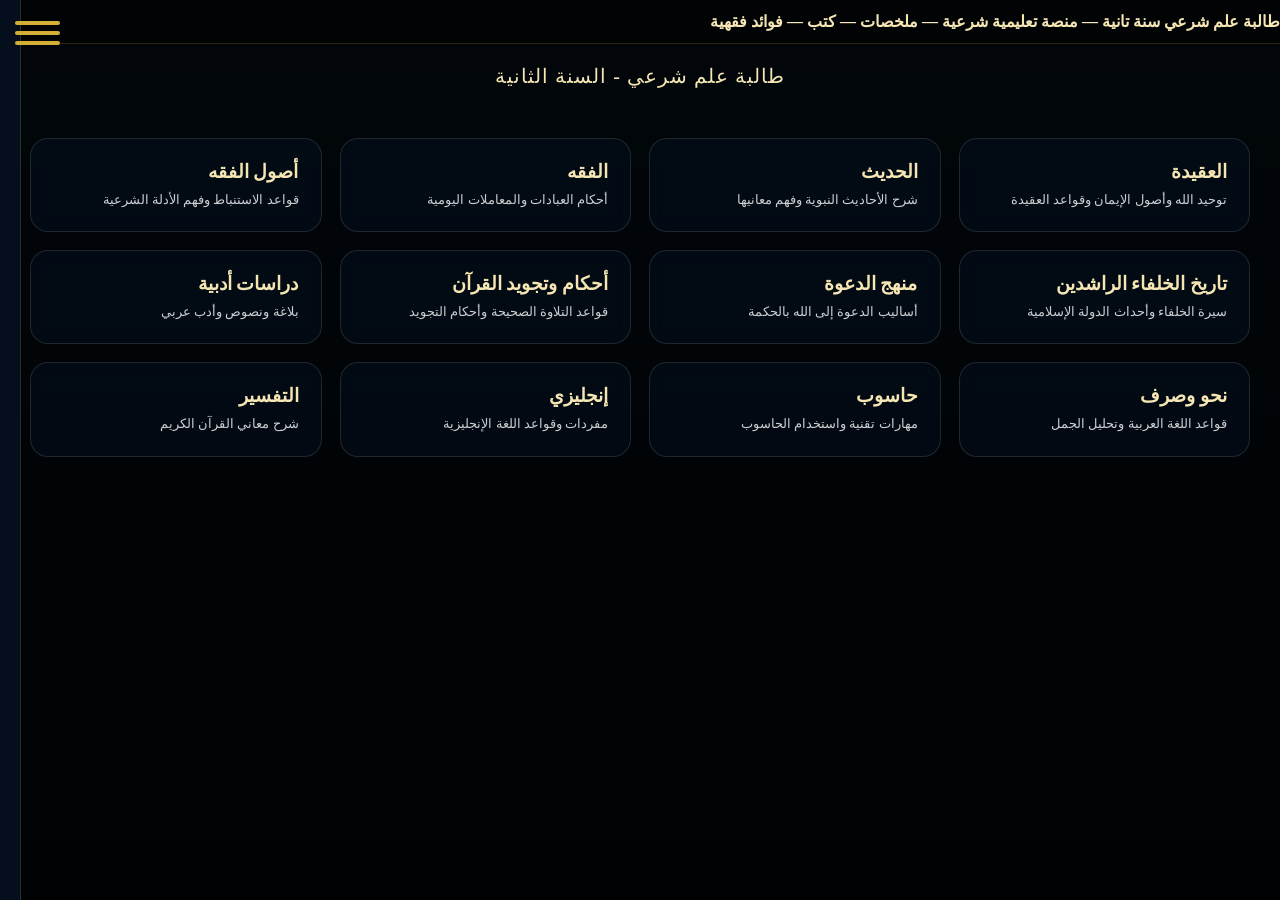
==== index.html @ 26d59369 "Add files via upload" ====
<!DOCTYPE html>

<html lang="ar" dir="rtl">  
<head>  
<meta charset="UTF-8">  
<meta name="viewport" content="width=device-width, initial-scale=1.0">  
<title>طالبة علم شرعي</title>  <style>  
body{  
margin:0;  
font-family:Cairo;  
color:white;  
background:#06131f;  
overflow-x:hidden;  
}  
  
/* الخلفية */  
body:before{  
content:"";  
position:fixed;  
inset:0;  
z-index:-1;  
background:  
linear-gradient(rgba(0,0,0,.65),rgba(0,0,0,.85)),  
url('https://a.top4top.io/p_38068co2c0.jpg');  
background-size:cover;  
background-position:center;  
}  
  
/* الشريط المتحرك */  
.marquee{  
overflow:hidden;  
white-space:nowrap;  
background:rgba(0,0,0,.45);  
padding:12px 0;  
border-bottom:1px solid rgba(212,175,55,.2);  
}  
  
.marquee span{  
display:inline-block;  
padding-left:100%;  
animation:move 22s linear infinite;  
color:#f5e6b3;  
font-weight:600;  
}  
  
@keyframes move{  
0%{transform:translateX(0)}  
100%{transform:translateX(-100%)}  
}  
  
/* العنوان */  
.header{  
text-align:center;  
padding:20px;  
font-size:20px;  
color:#f5e6b3;  
letter-spacing:1px;  
}  
  
/* ===== زر القائمة ===== */  
.menu-btn{  
position:fixed;  
top:15px;  
left:15px;  
width:45px;  
cursor:pointer;  
z-index:999;  
}  
  
.menu-btn div{  
height:4px;  
background:#d4af37;  
margin:6px 0;  
border-radius:5px;  
transition:.3s;  
}  
  
/* القائمة الجانبية */  
.sidebar{  
position:fixed;  
top:0;  
left:-260px;  
width:240px;  
height:100%;  
background:rgba(5,15,30,.95);  
backdrop-filter:blur(12px);  
transition:.4s;  
z-index:998;  
padding:20px;  
border-right:1px solid rgba(212,175,55,.2);  
}  
  
.sidebar.active{  
left:0;  
}  
  
.sidebar button{  
width:100%;  
padding:12px;  
margin:8px 0;  
border:none;  
border-radius:10px;  
background:rgba(212,175,55,.12);  
color:#f5e6b3;  
font-weight:600;  
cursor:pointer;  
transition:.3s;  
}  
  
.sidebar button:hover{  
background:#d4af37;  
color:#06131f;  
}  
  
/* ===== المواد ===== */  
.grid{  
display:grid;  
grid-template-columns:repeat(auto-fit,minmax(240px,1fr));  
gap:18px;  
padding:30px;  
}  
  
/* كارد احترافي */  
.card{  
background:rgba(5,15,30,.55);  
border:1px solid rgba(255,255,255,.12);  
padding:22px;  
border-radius:18px;  
text-decoration:none;  
color:white;  
position:relative;  
overflow:hidden;  
transition:all .4s ease;  
backdrop-filter:blur(10px);  
}  
  
/* لمعة حركة */  
.card:before{  
content:"";  
position:absolute;  
top:0;  
left:-120%;  
width:120%;  
height:100%;  
background:linear-gradient(120deg,transparent,rgba(212,175,55,.15),transparent);  
transition:.6s;  
}  
  
.card:hover:before{  
left:100%;  
}  
  
.card:hover{  
transform:translateY(-8px) scale(1.02);  
border-color:#d4af37;  
box-shadow:0 15px 35px rgba(212,175,55,.15);  
}  
  
/* اسم المادة */  
.card h3{  
margin:0;  
color:#f5e6b3;  
}  
  
/* الملخص */  
.summary{  
margin-top:8px;  
font-size:13px;  
opacity:.8;  
line-height:1.4;  
}  
  
</style>  </head>  <body>  <!-- زر القائمة -->  <div class="menu-btn" onclick="toggleMenu()">  
<div></div>  
<div></div>  
<div></div>  
</div>  <!-- القائمة -->  <div class="sidebar" id="sidebar">  
<button onclick="openAdmin()">لوحة الأدمن</button>  
<button onclick="closeMenu()">إغلاق</button>  
</div>  <!-- الشريط -->  <div class="marquee">  
<span>طالبة علم شرعي سنة تانية — منصة تعليمية شرعية — ملخصات — كتب — فوائد فقهية</span>  
</div>  <div class="header">  
طالبة علم شرعي - السنة الثانية  
</div>  <!-- المواد -->  <div class="grid">  <a class="card" href="subject.html?aqida">  
<h3>العقيدة</h3>  
<div class="summary">توحيد الله وأصول الإيمان وقواعد العقيدة</div>  
</a>  <a class="card" href="subject.html?hadith">  
<h3>الحديث</h3>  
<div class="summary">شرح الأحاديث النبوية وفهم معانيها</div>  
</a>  <a class="card" href="subject.html?fiqh">  
<h3>الفقه</h3>  
<div class="summary">أحكام العبادات والمعاملات اليومية</div>  
</a>  <a class="card" href="subject.html?usul">  
<h3>أصول الفقه</h3>  
<div class="summary">قواعد الاستنباط وفهم الأدلة الشرعية</div>  
</a>  <a class="card" href="subject.html?history">  
<h3>تاريخ الخلفاء الراشدين</h3>  
<div class="summary">سيرة الخلفاء وأحداث الدولة الإسلامية</div>  
</a>  <a class="card" href="subject.html?dawah">  
<h3>منهج الدعوة</h3>  
<div class="summary">أساليب الدعوة إلى الله بالحكمة</div>  
</a>  <a class="card" href="subject.html?tajweed">  
<h3>أحكام وتجويد القرآن</h3>  
<div class="summary">قواعد التلاوة الصحيحة وأحكام التجويد</div>  
</a>  <a class="card" href="subject.html?literature">  
<h3>دراسات أدبية</h3>  
<div class="summary">بلاغة ونصوص وأدب عربي</div>  
</a>  <a class="card" href="subject.html?nahw">  
<h3>نحو وصرف</h3>  
<div class="summary">قواعد اللغة العربية وتحليل الجمل</div>  
</a>  <a class="card" href="subject.html?computer">  
<h3>حاسوب</h3>  
<div class="summary">مهارات تقنية واستخدام الحاسوب</div>  
</a>  <a class="card" href="subject.html?english">  
<h3>إنجليزي</h3>  
<div class="summary">مفردات وقواعد اللغة الإنجليزية</div>  
</a>  <a class="card" href="subject.html?tafsir">  
<h3>التفسير</h3>  
<div class="summary">شرح معاني القرآن الكريم</div>  
</a>  </div>  <script>  
function toggleMenu(){  
document.getElementById("sidebar").classList.toggle("active");  
}  
  
function closeMenu(){  
document.getElementById("sidebar").classList.remove("active");  
}  
  
/* تسجيل دخول الأدمن */  
function openAdmin(){  
let pass = prompt("أدخل كلمة مرور الأدمن:");  
  
if(pass === "09123456789-1234"){  
window.location.href="admin.html";  
}else{  
alert("كلمة المرور غير صحيحة");  
}  
}  
</script>  </body>  
</html>
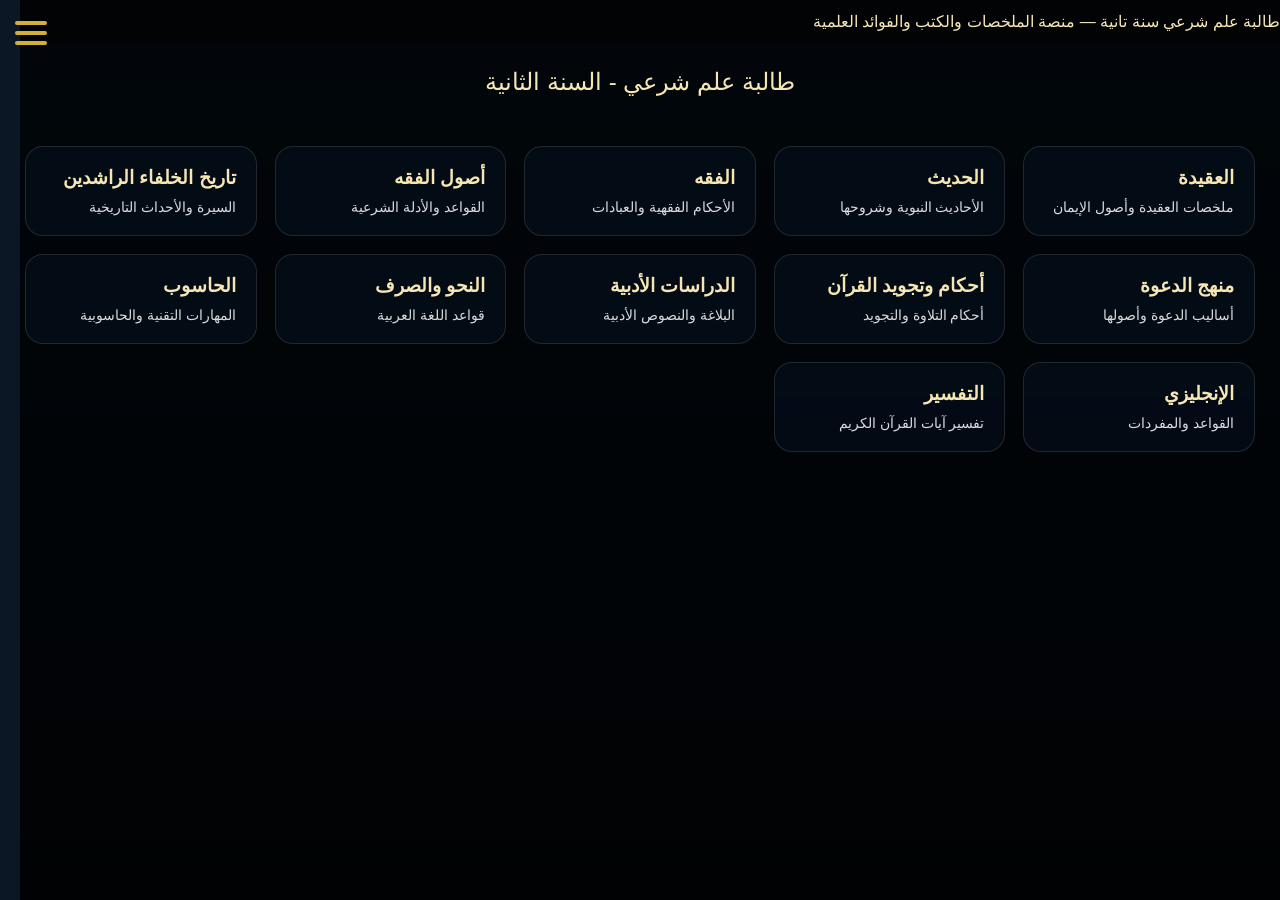
==== commit ab1cc3c0: "فف ث" ====
--- a/index.html
+++ b/index.html
@@ -1,240 +1,257 @@
 <!DOCTYPE html>
-
-<html lang="ar" dir="rtl">  
-<head>  
-<meta charset="UTF-8">  
-<meta name="viewport" content="width=device-width, initial-scale=1.0">  
-<title>طالبة علم شرعي</title>  <style>  
-body{  
-margin:0;  
-font-family:Cairo;  
-color:white;  
-background:#06131f;  
-overflow-x:hidden;  
-}  
-  
-/* الخلفية */  
-body:before{  
-content:"";  
-position:fixed;  
-inset:0;  
-z-index:-1;  
-background:  
-linear-gradient(rgba(0,0,0,.65),rgba(0,0,0,.85)),  
-url('https://a.top4top.io/p_38068co2c0.jpg');  
-background-size:cover;  
-background-position:center;  
-}  
-  
-/* الشريط المتحرك */  
-.marquee{  
-overflow:hidden;  
-white-space:nowrap;  
-background:rgba(0,0,0,.45);  
-padding:12px 0;  
-border-bottom:1px solid rgba(212,175,55,.2);  
-}  
-  
-.marquee span{  
-display:inline-block;  
-padding-left:100%;  
-animation:move 22s linear infinite;  
-color:#f5e6b3;  
-font-weight:600;  
-}  
-  
-@keyframes move{  
-0%{transform:translateX(0)}  
-100%{transform:translateX(-100%)}  
-}  
-  
-/* العنوان */  
-.header{  
-text-align:center;  
-padding:20px;  
-font-size:20px;  
-color:#f5e6b3;  
-letter-spacing:1px;  
-}  
-  
-/* ===== زر القائمة ===== */  
-.menu-btn{  
-position:fixed;  
-top:15px;  
-left:15px;  
-width:45px;  
-cursor:pointer;  
-z-index:999;  
-}  
-  
-.menu-btn div{  
-height:4px;  
-background:#d4af37;  
-margin:6px 0;  
-border-radius:5px;  
-transition:.3s;  
-}  
-  
-/* القائمة الجانبية */  
-.sidebar{  
-position:fixed;  
-top:0;  
-left:-260px;  
-width:240px;  
-height:100%;  
-background:rgba(5,15,30,.95);  
-backdrop-filter:blur(12px);  
-transition:.4s;  
-z-index:998;  
-padding:20px;  
-border-right:1px solid rgba(212,175,55,.2);  
-}  
-  
-.sidebar.active{  
-left:0;  
-}  
-  
-.sidebar button{  
-width:100%;  
-padding:12px;  
-margin:8px 0;  
-border:none;  
-border-radius:10px;  
-background:rgba(212,175,55,.12);  
-color:#f5e6b3;  
-font-weight:600;  
-cursor:pointer;  
-transition:.3s;  
-}  
-  
-.sidebar button:hover{  
-background:#d4af37;  
-color:#06131f;  
-}  
-  
-/* ===== المواد ===== */  
-.grid{  
-display:grid;  
-grid-template-columns:repeat(auto-fit,minmax(240px,1fr));  
-gap:18px;  
-padding:30px;  
-}  
-  
-/* كارد احترافي */  
-.card{  
-background:rgba(5,15,30,.55);  
-border:1px solid rgba(255,255,255,.12);  
-padding:22px;  
-border-radius:18px;  
-text-decoration:none;  
-color:white;  
-position:relative;  
-overflow:hidden;  
-transition:all .4s ease;  
-backdrop-filter:blur(10px);  
-}  
-  
-/* لمعة حركة */  
-.card:before{  
-content:"";  
-position:absolute;  
-top:0;  
-left:-120%;  
-width:120%;  
-height:100%;  
-background:linear-gradient(120deg,transparent,rgba(212,175,55,.15),transparent);  
-transition:.6s;  
-}  
-  
-.card:hover:before{  
-left:100%;  
-}  
-  
-.card:hover{  
-transform:translateY(-8px) scale(1.02);  
-border-color:#d4af37;  
-box-shadow:0 15px 35px rgba(212,175,55,.15);  
-}  
-  
-/* اسم المادة */  
-.card h3{  
-margin:0;  
-color:#f5e6b3;  
-}  
-  
-/* الملخص */  
-.summary{  
-margin-top:8px;  
-font-size:13px;  
-opacity:.8;  
-line-height:1.4;  
-}  
-  
-</style>  </head>  <body>  <!-- زر القائمة -->  <div class="menu-btn" onclick="toggleMenu()">  
-<div></div>  
-<div></div>  
-<div></div>  
-</div>  <!-- القائمة -->  <div class="sidebar" id="sidebar">  
-<button onclick="openAdmin()">لوحة الأدمن</button>  
-<button onclick="closeMenu()">إغلاق</button>  
-</div>  <!-- الشريط -->  <div class="marquee">  
-<span>طالبة علم شرعي سنة تانية — منصة تعليمية شرعية — ملخصات — كتب — فوائد فقهية</span>  
-</div>  <div class="header">  
-طالبة علم شرعي - السنة الثانية  
-</div>  <!-- المواد -->  <div class="grid">  <a class="card" href="subject.html?aqida">  
-<h3>العقيدة</h3>  
-<div class="summary">توحيد الله وأصول الإيمان وقواعد العقيدة</div>  
-</a>  <a class="card" href="subject.html?hadith">  
-<h3>الحديث</h3>  
-<div class="summary">شرح الأحاديث النبوية وفهم معانيها</div>  
-</a>  <a class="card" href="subject.html?fiqh">  
-<h3>الفقه</h3>  
-<div class="summary">أحكام العبادات والمعاملات اليومية</div>  
-</a>  <a class="card" href="subject.html?usul">  
-<h3>أصول الفقه</h3>  
-<div class="summary">قواعد الاستنباط وفهم الأدلة الشرعية</div>  
-</a>  <a class="card" href="subject.html?history">  
-<h3>تاريخ الخلفاء الراشدين</h3>  
-<div class="summary">سيرة الخلفاء وأحداث الدولة الإسلامية</div>  
-</a>  <a class="card" href="subject.html?dawah">  
-<h3>منهج الدعوة</h3>  
-<div class="summary">أساليب الدعوة إلى الله بالحكمة</div>  
-</a>  <a class="card" href="subject.html?tajweed">  
-<h3>أحكام وتجويد القرآن</h3>  
-<div class="summary">قواعد التلاوة الصحيحة وأحكام التجويد</div>  
-</a>  <a class="card" href="subject.html?literature">  
-<h3>دراسات أدبية</h3>  
-<div class="summary">بلاغة ونصوص وأدب عربي</div>  
-</a>  <a class="card" href="subject.html?nahw">  
-<h3>نحو وصرف</h3>  
-<div class="summary">قواعد اللغة العربية وتحليل الجمل</div>  
-</a>  <a class="card" href="subject.html?computer">  
-<h3>حاسوب</h3>  
-<div class="summary">مهارات تقنية واستخدام الحاسوب</div>  
-</a>  <a class="card" href="subject.html?english">  
-<h3>إنجليزي</h3>  
-<div class="summary">مفردات وقواعد اللغة الإنجليزية</div>  
-</a>  <a class="card" href="subject.html?tafsir">  
-<h3>التفسير</h3>  
-<div class="summary">شرح معاني القرآن الكريم</div>  
-</a>  </div>  <script>  
-function toggleMenu(){  
-document.getElementById("sidebar").classList.toggle("active");  
-}  
-  
-function closeMenu(){  
-document.getElementById("sidebar").classList.remove("active");  
-}  
-  
-/* تسجيل دخول الأدمن */  
-function openAdmin(){  
-let pass = prompt("أدخل كلمة مرور الأدمن:");  
-  
-if(pass === "09123456789-1234"){  
-window.location.href="admin.html";  
-}else{  
-alert("كلمة المرور غير صحيحة");  
-}  
-}  
-</script>  </body>  
-</html>   
+<html lang="ar" dir="rtl">
+<head>
+<meta charset="UTF-8">
+<meta name="viewport" content="width=device-width, initial-scale=1.0">
+<title>طالبة علم شرعي - السنة الثانية</title>
+
+<style>
+
+body{
+margin:0;
+font-family:Cairo,sans-serif;
+background:#06131f;
+color:white;
+overflow-x:hidden;
+}
+
+body::before{
+content:"";
+position:fixed;
+inset:0;
+z-index:-1;
+background:
+linear-gradient(rgba(0,0,0,.65),rgba(0,0,0,.85)),
+url('https://a.top4top.io/p_38068co2c0.jpg');
+background-size:cover;
+background-position:center;
+}
+
+.menu-btn{
+position:fixed;
+top:15px;
+left:15px;
+z-index:1000;
+cursor:pointer;
+}
+
+.menu-btn div{
+width:32px;
+height:4px;
+margin:6px 0;
+background:#d4af37;
+border-radius:5px;
+}
+
+.sidebar{
+position:fixed;
+top:0;
+left:-260px;
+width:240px;
+height:100%;
+background:#0b1725;
+transition:.4s;
+padding:20px;
+z-index:999;
+}
+
+.sidebar.active{
+left:0;
+}
+
+.sidebar button{
+width:100%;
+padding:12px;
+margin:10px 0;
+border:none;
+border-radius:10px;
+cursor:pointer;
+background:#d4af37;
+font-weight:bold;
+}
+
+.marquee{
+overflow:hidden;
+white-space:nowrap;
+background:rgba(0,0,0,.45);
+padding:12px 0;
+}
+
+.marquee span{
+display:inline-block;
+padding-left:100%;
+animation:move 20s linear infinite;
+color:#f5e6b3;
+}
+
+@keyframes move{
+0%{transform:translateX(0)}
+100%{transform:translateX(-100%)}
+}
+
+.header{
+text-align:center;
+padding:25px;
+font-size:24px;
+color:#f5e6b3;
+}
+
+.grid{
+display:grid;
+grid-template-columns:repeat(auto-fit,minmax(220px,1fr));
+gap:18px;
+padding:25px;
+}
+
+.card{
+background:rgba(5,15,30,.6);
+border:1px solid rgba(255,255,255,.12);
+border-radius:18px;
+padding:20px;
+text-decoration:none;
+color:white;
+transition:.3s;
+}
+
+.card:hover{
+transform:translateY(-6px);
+border-color:#d4af37;
+}
+
+.card h3{
+margin:0;
+color:#f5e6b3;
+}
+
+.summary{
+margin-top:10px;
+font-size:14px;
+opacity:.85;
+}
+
+</style>
+</head>
+
+<body>
+
+<div class="menu-btn" onclick="toggleMenu()">
+<div></div>
+<div></div>
+<div></div>
+</div>
+
+<div class="sidebar" id="sidebar">
+<button onclick="openAdmin()">لوحة الأدمن</button>
+<button onclick="closeMenu()">إغلاق</button>
+</div>
+
+<div class="marquee">
+<span>
+طالبة علم شرعي سنة تانية — منصة الملخصات والكتب والفوائد العلمية
+</span>
+</div>
+
+<div class="header">
+طالبة علم شرعي - السنة الثانية
+</div>
+
+<div class="grid">
+
+<a class="card" href="subject.html?aqida">
+<h3>العقيدة</h3>
+<div class="summary">ملخصات العقيدة وأصول الإيمان</div>
+</a>
+
+<a class="card" href="subject.html?hadith">
+<h3>الحديث</h3>
+<div class="summary">الأحاديث النبوية وشروحها</div>
+</a>
+
+<a class="card" href="subject.html?fiqh">
+<h3>الفقه</h3>
+<div class="summary">الأحكام الفقهية والعبادات</div>
+</a>
+
+<a class="card" href="subject.html?usul">
+<h3>أصول الفقه</h3>
+<div class="summary">القواعد والأدلة الشرعية</div>
+</a>
+
+<a class="card" href="subject.html?history">
+<h3>تاريخ الخلفاء الراشدين</h3>
+<div class="summary">السيرة والأحداث التاريخية</div>
+</a>
+
+<a class="card" href="subject.html?dawah">
+<h3>منهج الدعوة</h3>
+<div class="summary">أساليب الدعوة وأصولها</div>
+</a>
+
+<a class="card" href="subject.html?tajweed">
+<h3>أحكام وتجويد القرآن</h3>
+<div class="summary">أحكام التلاوة والتجويد</div>
+</a>
+
+<a class="card" href="subject.html?literature">
+<h3>الدراسات الأدبية</h3>
+<div class="summary">البلاغة والنصوص الأدبية</div>
+</a>
+
+<a class="card" href="subject.html?nahw">
+<h3>النحو والصرف</h3>
+<div class="summary">قواعد اللغة العربية</div>
+</a>
+
+<a class="card" href="subject.html?computer">
+<h3>الحاسوب</h3>
+<div class="summary">المهارات التقنية والحاسوبية</div>
+</a>
+
+<a class="card" href="subject.html?english">
+<h3>الإنجليزي</h3>
+<div class="summary">القواعد والمفردات</div>
+</a>
+
+<a class="card" href="subject.html?tafsir">
+<h3>التفسير</h3>
+<div class="summary">تفسير آيات القرآن الكريم</div>
+</a>
+
+</div>
+
+<script>
+
+function toggleMenu(){
+document.getElementById("sidebar").classList.toggle("active");
+}
+
+function closeMenu(){
+document.getElementById("sidebar").classList.remove("active");
+}
+
+function openAdmin(){
+
+const pass = prompt("أدخل كلمة مرور الأدمن");
+
+if(pass === null){
+return;
+}
+
+if(pass.trim() === "1997"){
+
+alert("تم تسجيل الدخول");
+
+window.location.href = "admin.html";
+
+}else{
+
+alert("كلمة المرور غير صحيحة");
+
+}
+
+}
+
+</script>
+
+</body>
+</html>
